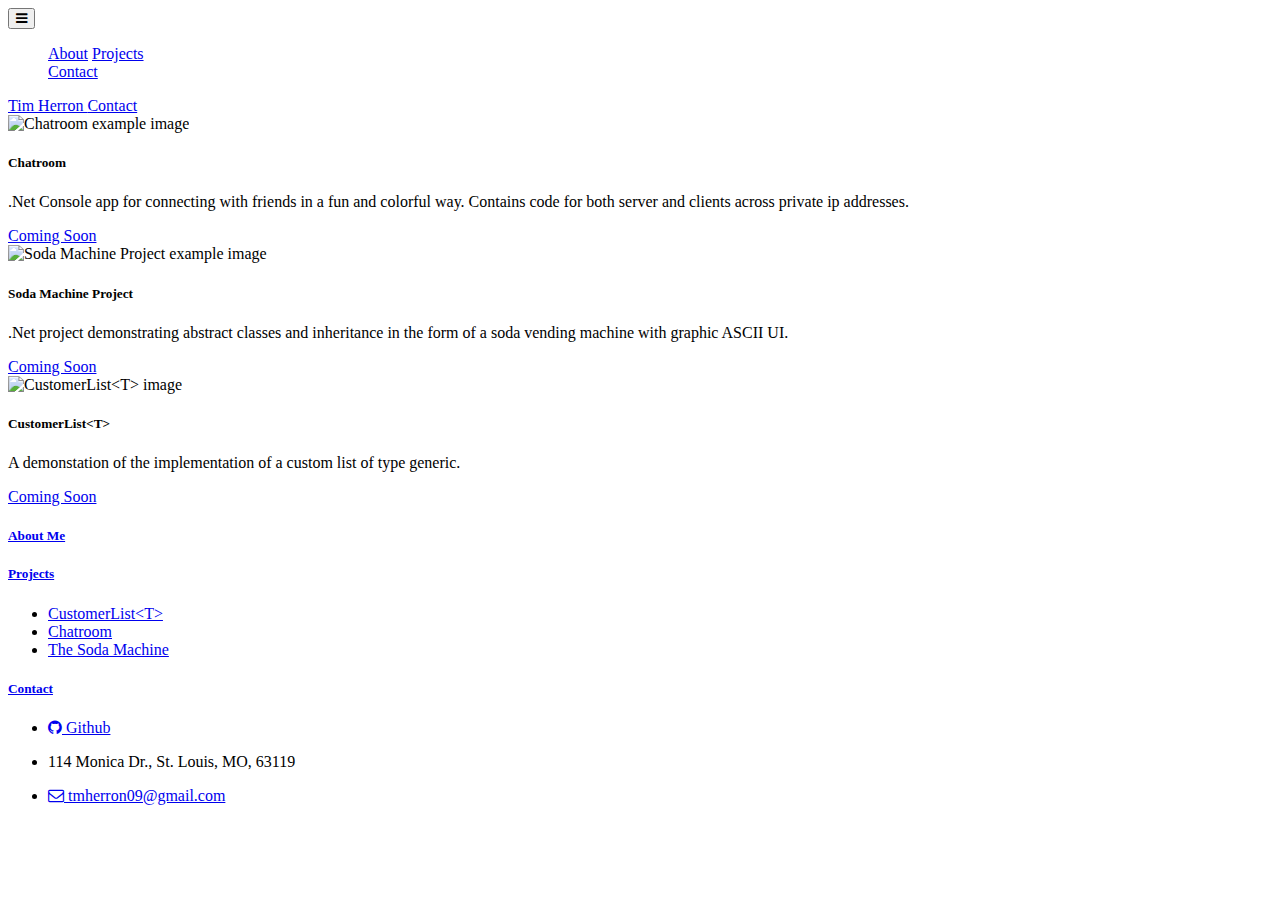
==== about.html @ eee24010 "Update with current design" ====
<!DOCTYPE html>
<html lang="en">
    <head>
        <!-- Required meta tags -->
        <meta charset="utf-8">
        <meta
        name="viewport" content="width=device-width, initial-scale=1, shrink-to-fit=no">

        <!-- Fonts -->
        <link href="https://fonts.googleapis.com/icon?family=Material+Icons" rel="stylesheet">
        <link rel='stylesheet' href="https://maxcdn.bootstrapcdn.com/font-awesome/4.7.0/css/font-awesome.min.css">
        <link href="https://fonts.googleapis.com/css2?family=Mandali&family=Open+Sans&family=Passion+One&display=swap" rel="stylesheet">


        <!-- Bootstrap CSS -->
        <!-- <link rel="stylesheet" href="https://stackpath.bootstrapcdn.com/bootstrap/4.5.2/css/bootstrap.min.css" integrity="sha384-JcKb8q3iqJ61gNV9KGb8thSsNjpSL0n8PARn9HuZOnIxN0hoP+VmmDGMN5t9UJ0Z" crossorigin="anonymous"> -->
        <link rel="stylesheet" href="css/bootstrap.css"> <link rel="stylesheet" href="css/styles.css">
        <title>Bootstrap Cheatsheet</title>
    </head>
    <body>
        <!-- Sticky Nav -->
        <nav class="navbar navbar-expand-md sticky-top mx-auto py-1 my-nav-bg my-nav-mb" style="overflow: hidden;">
            <div class="container-fluid d-flex flex-row justify-content-between mx-auto">
                <button class="navbar-toggler" type="button" data-toggle="collapse" data-target=".navbarSupportedContent">
                    <i class="fa fa-bars"></i>
                </button>
                <div class="py-2 navbar-collapse collapse navbarSupportedContent" style="max-width: 150px;">
                    <ul class="navbar-nav">
                        <a href="about.html" class="py-2 px-3 flex-item" style="width: fit-content;">About</a>
                        <a href="projects.html" class="py-2 px-3 flex-item" style="width: fit-content;">Projects</a>
                        <a href="contact.html" class="py-2 px-3 flex-item th-nav-contact-menu" style="width: fit-content;">Contact</a>
                    </ul>
                </div>

                <a class="flex-item nav-header-text" href="index.html">Tim Herron
                    <!-- <img src="Tim_Herron.svg" alt="Name Tim Herron" class="img-fluid"> -->
                </a>

                <a href="contact.html" class="py-2 px-2 flex-item th-nav-contact-right">Contact</a>
            </div>
        </nav>
        <!-- End Sticky Nac -->

        <!-- Project Cards -->
<div class="jumbotron mx-5 jumbotron-neum">


    <div class=" row">
        <!-- col-sm-4, phone size will be 100%, everything else, 1/3rd -->
        <div class="col-lg-4">
            <div class="card card-neum">
                <img src="images/chatroom_timsy.png" alt="Chatroom example image" class="img-fluid">
                <div class="card-body text-center">
                    <h5 class="card-title">Chatroom</h5>
                    <p class="card-text">.Net Console app for connecting with friends in a fun and colorful way. Contains code for both server and clients across private ip addresses.</p>
                    <a href="#" class="card-link">Coming Soon</a>
                </div>
            </div>
        </div>
        <div class="col-lg-4">
            <div class="card card-neum">
                <img src="images/sodamachine_welcome.png" alt="Soda Machine Project example image" class="img-fluid">
                <div class="card-body text-center">
                    <h5 class="card-title">Soda Machine Project</h5>
                    <p class="card-text">.Net project demonstrating abstract classes and inheritance in the form of a soda vending machine with graphic ASCII UI.</p>
                    <a href="#" class="card-link">Coming Soon</a>
                </div>
            </div>
        </div>
        <div class="col-lg-4">
            <div class="card card-neum">
                <img src="images/customlist_visualstudio.png" alt="CustomerList&lt;T&gt; image" class="img-fluid">
                <div class="card-body text-center">
                    <h5 class="card-title">CustomerList&lt;T&gt;</h5>
                    <p class="card-text">A demonstation of the implementation of a custom list of type generic.</p>
                    <a href="#" class="card-link">Coming Soon</a>
                </div>
            </div>
        </div>
    </div>


</div>

        <!-- End Project Cards -->

        <!-- Footer -->
        <footer class="jumbotron text-center footer footer-bg" style="margin-bottom:0">
            <div class="row">

                <div class="col-sm-4 mb-3">
                    <a href="about.html" alt="About Me">
                        <h5>About Me</h5>
                    </a>
                </div>
                <div class="col-sm-4">
                    <a href="projects.html" alt="My Projects">
                    <h5>Projects</h5>
                    </a>
                    <ul class="list-unstyled">
                        <li class="my-4">
                            <a class="text-footer" href="comingsoon.html">CustomerList&lt;T&gt;</a>
                        </li>

                        <li class="my-4">
                            <a class="text-footer" href="comingsoon.html">Chatroom</a>
                        </li>
                        <li class="my-4">
                            <a class="text-footer" href="comingsoon.html">The Soda Machine</a>
                        </li>
                    </ul>
                </div>
                <div class="col-sm-4">
                    <a href="contact.html" alt="Contact page">
                    <h5 class="my-1">Contact</h5>
                </a>
                    <ul class="list-unstyled text-small">
                        <li class="mt-2">
                            <a href="https://github.com/tmherron09" alt="Github Link">
                                <i class="fa fa-github"></i>
                                Github
                            </a>
                        </li>
                        <li class="mt-2">
                            <p>114 Monica Dr., St. Louis, MO, 63119</p>
                        </li>
                        <li>
                            <a href="tmherron09@gmail.com" alt="Email tmherron09@gmail.com">
                                <i class="fa fa-envelope-o"></i>
                                tmherron09@gmail.com
                            </a>
                        </li>

                    </ul>
                </div>
            </div>
        </footer>
        <!-- End Footer -->
    </body>
</html></footer><!-- End Footer --></body></html></div><!-- Optional JavaScript --><!-- jQuery first, then Popper.js, then Bootstrap JS --><script src="https://code.jquery.com/jquery-3.5.1.slim.min.js" integrity="sha384-DfXdz2htPH0lsSSs5nCTpuj/zy4C+OGpamoFVy38MVBnE+IbbVYUew+OrCXaRkfj" crossorigin="anonymous"></script><script src="https://cdn.jsdelivr.net/npm/popper.js@1.16.1/dist/umd/popper.min.js" integrity="sha384-9/reFTGAW83EW2RDu2S0VKaIzap3H66lZH81PoYlFhbGU+6BZp6G7niu735Sk7lN" crossorigin="anonymous"></script><script src="https://stackpath.bootstrapcdn.com/bootstrap/4.5.2/js/bootstrap.min.js" integrity="sha384-B4gt1jrGC7Jh4AgTPSdUtOBvfO8shuf57BaghqFfPlYxofvL8/KUEfYiJOMMV+rV" crossorigin="anonymous"></script></body></html>
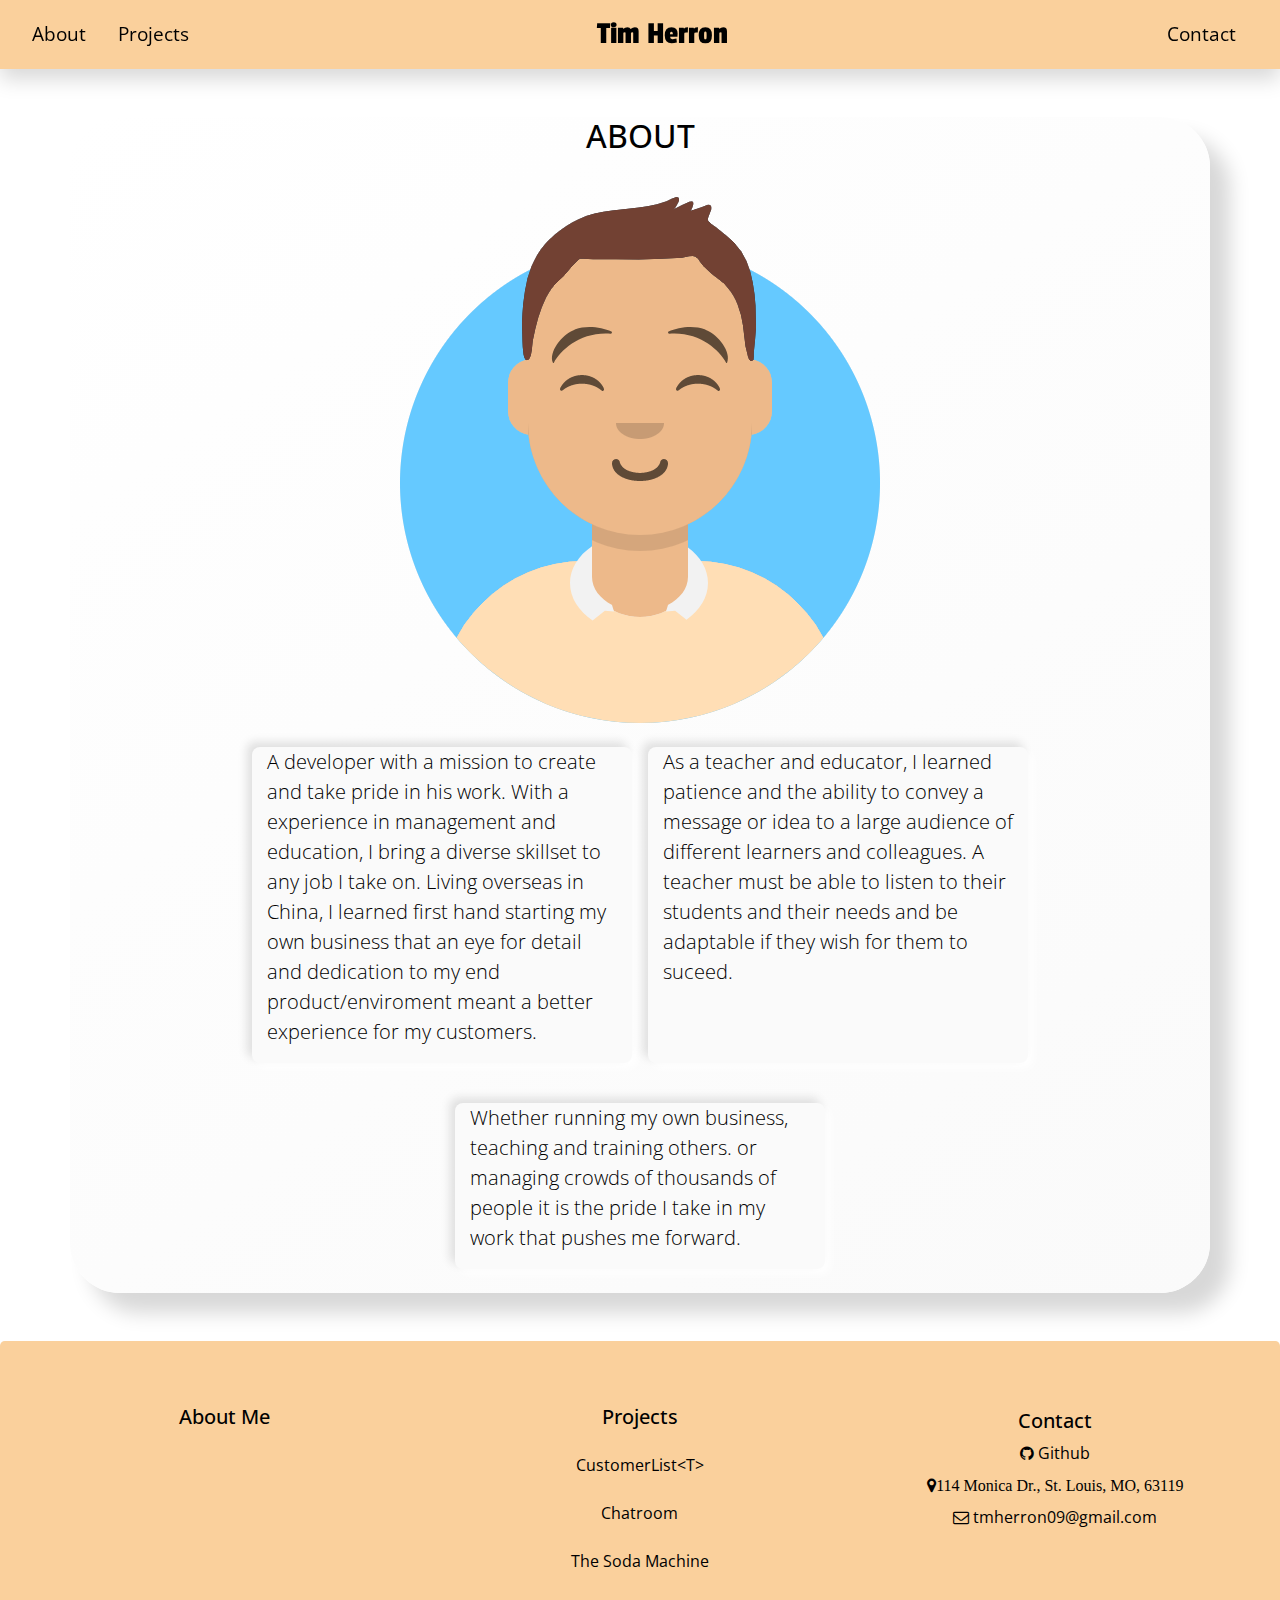
==== commit de39e4b5: "Stable update" ====
--- a/about.html
+++ b/about.html
@@ -41,48 +41,45 @@
         </nav>
         <!-- End Sticky Nac -->
 
-        <!-- Project Cards -->
-<div class="jumbotron mx-5 jumbotron-neum">
+        <!-- About -->
 
 
-    <div class=" row">
-        <!-- col-sm-4, phone size will be 100%, everything else, 1/3rd -->
-        <div class="col-lg-4">
-            <div class="card card-neum">
-                <img src="images/chatroom_timsy.png" alt="Chatroom example image" class="img-fluid">
-                <div class="card-body text-center">
-                    <h5 class="card-title">Chatroom</h5>
-                    <p class="card-text">.Net Console app for connecting with friends in a fun and colorful way. Contains code for both server and clients across private ip addresses.</p>
-                    <a href="#" class="card-link">Coming Soon</a>
+        <section class="my-5" id="about">
+            <div
+                class="container column my-3 about-bg">
+                <!-- About Section Heading-->
+                <h2 class="page-section-heading text-center text-uppercase">About</h2>
+                <!-- Icon Divider-->
+                <div class="d-flex flex-row justify-content-center">
+                    <img src="images/basic_avatar_circle.png" alt="Avatar of Tim Herron" class="img-fluid mb-4">
+                </div>
+                <!-- About Section Content-->
+                <div class="row">
+                    <div class="col-lg-4 ml-auto mr-2 mb-3 about-para">
+                        <p class="lead">
+                            A developer with a mission to create and take pride in his work. With a experience in management and education, I bring a diverse skillset to any job I take on. Living overseas in China, I learned first hand starting my own business that an eye for detail and dedication to my end product/enviroment meant a better experience for my customers.
+                        </p>
+
+                    </div>
+                    <div class="col-lg-4 mr-auto ml-2 mb-3 about-para">
+                        <p class="lead">
+                            As a teacher and educator, I learned patience and the ability to convey a message or idea to a large audience of different learners and colleagues. A teacher must be able to listen to their students and their needs and be adaptable if they wish for them to suceed.
+                        </p>
+                    </div>
+                </div>
+
+                <div class="d-flex flex-row justify-content-center">
+                    <div class="col-lg-4 about-para my-4">
+                        <p class="lead">
+                            Whether running my own business, teaching and training others. or managing crowds of thousands of people it is the pride I take in my work that pushes me forward.
+                        </p>
+                    </div>
                 </div>
             </div>
-        </div>
-        <div class="col-lg-4">
-            <div class="card card-neum">
-                <img src="images/sodamachine_welcome.png" alt="Soda Machine Project example image" class="img-fluid">
-                <div class="card-body text-center">
-                    <h5 class="card-title">Soda Machine Project</h5>
-                    <p class="card-text">.Net project demonstrating abstract classes and inheritance in the form of a soda vending machine with graphic ASCII UI.</p>
-                    <a href="#" class="card-link">Coming Soon</a>
-                </div>
-            </div>
-        </div>
-        <div class="col-lg-4">
-            <div class="card card-neum">
-                <img src="images/customlist_visualstudio.png" alt="CustomerList&lt;T&gt; image" class="img-fluid">
-                <div class="card-body text-center">
-                    <h5 class="card-title">CustomerList&lt;T&gt;</h5>
-                    <p class="card-text">A demonstation of the implementation of a custom list of type generic.</p>
-                    <a href="#" class="card-link">Coming Soon</a>
-                </div>
-            </div>
-        </div>
-    </div>
+        </section>
 
 
-</div>
-
-        <!-- End Project Cards -->
+        <!-- End About -->
 
         <!-- Footer -->
         <footer class="jumbotron text-center footer footer-bg" style="margin-bottom:0">
@@ -95,7 +92,7 @@
                 </div>
                 <div class="col-sm-4">
                     <a href="projects.html" alt="My Projects">
-                    <h5>Projects</h5>
+                        <h5>Projects</h5>
                     </a>
                     <ul class="list-unstyled">
                         <li class="my-4">
@@ -112,8 +109,8 @@
                 </div>
                 <div class="col-sm-4">
                     <a href="contact.html" alt="Contact page">
-                    <h5 class="my-1">Contact</h5>
-                </a>
+                        <h5 class="my-1">Contact</h5>
+                    </a>
                     <ul class="list-unstyled text-small">
                         <li class="mt-2">
                             <a href="https://github.com/tmherron09" alt="Github Link">
@@ -122,9 +119,9 @@
                             </a>
                         </li>
                         <li class="mt-2">
-                            <p>114 Monica Dr., St. Louis, MO, 63119</p>
+                            <i class="fa fa-map-marker">114 Monica Dr., St. Louis, MO, 63119</i>
                         </li>
-                        <li>
+                        <li class="mt-2">
                             <a href="tmherron09@gmail.com" alt="Email tmherron09@gmail.com">
                                 <i class="fa fa-envelope-o"></i>
                                 tmherron09@gmail.com
--- a/css/styles.css
+++ b/css/styles.css
@@ -0,0 +1,521 @@
+
+
+:root {
+    /* Screen sizes based off bootstrap */
+    --th-media-sm: 576px;
+    --th-media-md: 768px;
+    --th-media-lg: 992px;
+    --th-media-xl: 1200px;
+    /* Header-  header-bg sizes */
+    --th-header-xs: 525px;
+    --th-header-sm: 625px;
+    --th-header-md: 275px;
+    --th-header-lg: 350px;
+    --th-header-xl: 550px;
+}
+
+
+body {
+    font-family: 'Open sans', sans-serif;
+}
+
+/* Colors */
+
+.color-storage {
+    color: #536976;
+    color: #C4D7F2;
+    color: #AFDEDC;
+    color: #91A8A4;
+    color: #776871;
+}
+.color-storage2 {
+    color: #536976;
+    color: #E8C547;
+    color: #CDD1C4;
+    color: #FF8552;
+    color: #E71D36;
+}
+
+html,
+body,
+.container-fluid {
+    width: 100%;
+    height: 100%;
+    margin: 0;
+    padding: 0;
+    color: #000;
+}
+
+a {
+    color: #000;
+}
+
+
+.header-bg {
+    margin-bottom: 50px;
+    width: 100%;
+}
+
+#scroll_icon {
+    position: absolute;
+    top: 0px;
+    width: 100%;
+    height: var(--th-header-xs);
+    background: url('icons_1000_blurred.png') 100px 250px;
+    animation: wind 50s linear infinite;
+    z-index: 0;
+    opacity: .3;
+}
+
+.bg-petrol {
+    position: absolute;
+    top: 0px;
+    width: 100%;
+    height: var(--th-header-xs);
+    /* background: rgb(187,210,197); */
+    background: radial-gradient(circle, rgba(187,210,197,1) 0%, rgba(83,105,118,1) 100%);
+    box-shadow:  0 5px 20px 3px #475964, 
+             0 5px 100px 3px #5f7988;
+}
+.bg-petrol-plain {
+    position: fixed;
+    top: 0px;
+    width: 100%;
+    height: var(--th-media-xs);
+    background-color: #536976;
+}
+
+
+
+@keyframes wind {
+    0% {
+        background-position: 0 200px, 0 300px, 100px 250px;
+        /* mix-blend-mode: luminosity; */
+    }
+    100% {
+        background-position: 1000px 200px, 1200px 300px, 1100px 250px;
+        /* mix-blend-mode: luminosity; */
+    }
+}
+
+
+/* Yohumyan */
+.frame-neumorphism-round{
+    display: flex;
+    flex-direction: row;
+    justify-content: space-around;
+    align-items: center;
+    height: 80px;
+    width: 350px;
+    position: relative;
+     box-shadow:
+     -7px -7px 20px 0px #fff9,
+     -4px -4px 5px 0px #fff9,
+     7px 7px 20px 0px #0002,
+     4px 4px 5px 0px #0001,
+     inset 0px 0px 0px 0px #fff9,
+     inset 0px 0px 0px 0px #0001,
+     inset 0px 0px 0px 0px #fff9,        inset 0px 0px 0px 0px #0001;
+   transition:box-shadow 0.6s cubic-bezier(.79,.21,.06,.81);
+     border-radius: 10px;
+}
+
+
+.main-card-neum-bs {
+    position: absolute;
+    width: 100%;
+    height: 100%;
+    top: 0;
+    left: 0;
+    border-radius: 12px 0% 0% 12px / 12px 0% 0% 12px ;
+    box-shadow:  20px 20px 60px #475964, 
+             -20px -20px 60px #5f7988;
+}
+.main-card-profile-img {
+    border-radius: 12px 12px 0% 0% / 12px 12px 0% 0% ;
+}
+
+
+
+
+@media (min-width: 768px) {
+    .main-card-profile-img {
+        
+        border-radius: 12px 0% 0% 12px / 12px 0% 0% 12px ;
+    }
+ }
+
+ /* .my-sidebar {
+     height: 100%;
+     background-color: #91A8A4;
+
+    box-shadow:  20px 20px 60px #7b8f8b, 
+        -20px -20px 60px #a7c1bd;
+ } */
+
+
+@media screen and (min-width: 576px) {
+
+    #scroll_icon {
+        position: absolute;
+        top: 0px;
+        height: var(--th-header-sm);
+        width: 100%;
+        background: url('icons_1000_blurred.png') 100px 250px;
+        animation: wind 50s linear infinite;
+        z-index: 0;
+        opacity: .3;
+    }
+    
+    .bg-petrol {
+        position: absolute;
+        top: 0px;
+        width: 100%;
+        height: var(--th-header-sm);
+        /* background: rgb(187,210,197); */
+        background: radial-gradient(circle, rgba(187,210,197,1) 0%, rgba(83,105,118,1) 100%);
+    }
+
+}
+
+@media screen and (min-width: 768px) {
+
+    #scroll_icon {
+        position: fixed;
+        top: 0px;
+        height: var(--th-header-md);
+        width: 100%;
+        background: url('icons_1000_blurred.png') 100px 250px;
+        animation: wind 50s linear infinite;
+        z-index: 0;
+        opacity: .3;
+    }
+    
+    .bg-petrol {
+        position: fixed;
+        top: 0px;
+        width: 100%;
+        height: var(--th-header-md);
+        /* background: rgb(187,210,197); */
+        background: radial-gradient(circle, rgba(187,210,197,1) 0%, rgba(83,105,118,1) 100%);
+    }
+    .header-bg {
+        margin-bottom: 50px;
+    }
+}
+@media screen and (min-width: 992px) {
+
+    #scroll_icon {
+        position: fixed;
+        top: 0px;
+        height: var(--th-header-lg);
+        width: 100%;
+        background: url('icons_1000_blurred.png') 100px 250px;
+        animation: wind 50s linear infinite;
+        z-index: 0;
+        opacity: .3;
+    }
+    
+    .bg-petrol {
+        position: fixed;
+        top: 0px;
+        width: 100%;
+        height: var(--th-header-lg);
+        /* background: rgb(187,210,197); */
+        background: radial-gradient(circle, rgba(187,210,197,1) 0%, rgba(83,105,118,1) 100%);
+    }
+    .header-bg {
+        margin-bottom: 50px;
+    }
+}
+
+@media screen and (min-width: 1200px) {
+
+    #scroll_icon {
+        position: fixed;
+        top: 0px;
+        height: var(--th-header-xl);
+        width: 100%;
+        background: url('icons_1000_blurred.png') 100px 250px;
+        animation: wind 50s linear infinite;
+        z-index: 0;
+        opacity: .3;
+    }
+    
+    .bg-petrol {
+        position: fixed;
+        top: 0px;
+        width: 100%;
+        height: var(--th-header-xl);
+        /* background: rgb(187,210,197); */
+        background: radial-gradient(circle, rgba(187,210,197,1) 0%, rgba(83,105,118,1) 100%);
+    }
+    .header-bg {
+        margin-bottom: 50px;
+    }
+}
+
+
+
+
+
+
+/*  Project Restart */
+
+
+/* .intro-card {
+    max-width: 80%;
+    max-height: auto;
+} */
+
+/* .img-intro-lg {
+    max-height: auto;
+} */
+
+
+.card-inner {
+    border-radius:12px;
+    border-style: none;
+    background: #536976;
+    box-shadow:  20px 20px 60px #475964, 
+             -20px -20px 60px #5f7988;
+}
+
+.card-text {
+    color: #555;
+}
+
+
+.my-nav-bg {
+    background: #fad09c;
+    /* background-color: rgba(83,105,118,1); */
+    margin-bottom: 25px;
+    /* box-shadow: inset -20px -20px 60px #5f7988; */
+    color: #000;
+    box-shadow:  0px 10px 20px #d8d8d8;
+}
+
+.my-nav-bg a {
+    color: #000;
+    font-size: 1.2em;
+    font-family: 'Open Sans', sans-serif;
+}
+
+.my-nav-bg a:hover {
+    color: #333;
+    background-color: #fac789;
+    border-radius: 12px;
+    text-decoration: none;
+    transition: ease-in-out color .35s;
+  }
+
+
+  .th-nav-contact-right {
+      margin-right: -10px;
+    width:0;
+    visibility: hidden;
+    cursor: not-allowed;
+  }
+
+  .th-nav-contact-menu {
+    width: auto;
+    visibility: visible;
+    cursor: default;
+  }
+
+  @media screen and (min-width: 768px) {
+    .th-nav-contact-right{
+        width: auto;
+        margin-right: 20px;
+        visibility: visible;
+        cursor: default;
+    }
+    .th-nav-contact-menu {
+         width: 0;
+        visibility: hidden;
+        cursor: not-allowed;
+    } 
+}
+
+
+.nav-header-text {
+    font-family: 'Passion One', cursive !important;
+    font-size: 2em !important;
+}
+
+
+.intro-card {
+    border-style: none;
+    border-radius: 50px;
+    background: linear-gradient(145deg, #ffffff, #fafafa);
+    box-shadow:  20px 20px 20px #d8d8d8, 
+             -20px -20px 20px #ffffff;
+    color: #555;
+    font-family: 'Open Sans', sans-serif;
+}
+.jumbotron-neum {
+    border-radius: 50px;
+    background: linear-gradient(145deg, #ffffff, #fafafa);
+    box-shadow:  20px 20px 20px #d8d8d8, 
+             -20px -20px 20px #ffffff;
+}
+.card-neum {
+    border-style: none;
+    border-radius: 50px;
+    background: linear-gradient(145deg, #ffffff, #fafafa);
+    box-shadow:  20px 20px 20px #d8d8d8, 
+             -20px -20px 20px #ffffff;
+}
+
+.img-neum {
+    position: absolute;
+    top: 0;
+    width: 100%;
+    height: 100%;
+    box-shadow: inset 20px 20px 60px #d8d8d8, 
+            inset -20px -20px 60px #ffffff;
+            border-radius: 50px;
+
+}
+
+.intro-card img {
+    border-radius: 50px 0px 0px 50px;
+}
+
+.intro-card h1 {
+    color: #555;
+    font-family: 'Mandali', sans-serif;
+}
+
+  .img-intro-mobile {
+    display: none;
+  }
+
+  @media (max-width:576px) {
+    .intro-card {
+        max-width: 80%;
+    }
+    .img-intro-lg {
+      display: none;
+    }
+    
+    .img-intro-mobile {
+      display: flex !important;
+    }
+
+    /* .my-nav-mb {
+        margin-bottom: 80px;
+    } */
+    /* ALL my-nav-mb Have been commented out since switching to a jumbotron. */
+}
+  
+  @media (max-width:767px) {
+    .intro-card {
+        max-width: 80%;
+    }
+    .img-intro-lg {
+      display: none;
+    }
+    .img-intro-mobile {
+      display: flex !important;
+    }
+
+    /* .my-nav-mb {
+        margin-bottom: 3vh;
+    } */
+    /* ALL my-nav-mb Have been commented out since switching to a jumbotron. */
+    .intro-card img {
+        border-radius: 50px 50px 0px 00px;
+    }
+
+}
+@media (min-width:768px) {
+    .intro-card {
+        max-width: 80%;
+    }
+
+    /* .my-nav-mb {
+        margin-bottom: 200px;
+    } */
+    /* ALL my-nav-mb Have been commented out since switching to a jumbotron. */
+    .img-intro-lg {
+        display: flex !important;
+      }
+      .img-intro-mobile {
+        display: none;
+      }
+
+}
+
+ @media (min-width: 922px) {
+      .intro-card {
+          max-width: 900px;
+      }
+      .img-intro-mobile {
+        display: none;
+      }
+      /* .my-nav-mb {
+        margin-bottom: 100px;
+    } */
+    /* ALL my-nav-mb Have been commented out since switching to a jumbotron. */
+  } 
+
+
+@media (min-width: 1200x) {
+    .intro-card {
+         max-width: 1100px;
+    }
+    .img-intro-mobile {
+        display: none;
+      }
+} 
+
+
+
+.footer-bg {
+ background-color: #fad09c;
+
+}
+#footer {
+position: absolute;
+  bottom: 0;
+  width: 100%;
+  height: 1rem;
+} 
+
+
+
+/* Coming Soon */
+
+.coming-soon-jumbo {
+    height: 80%;;
+}
+
+/* End Coming Soon */
+
+/*  About */
+.about-bg {
+    background-color: #fafafa;
+    border-radius: 50px;
+    background: linear-gradient(145deg, #ffffff, #fafafa);
+    box-shadow:  20px 20px 20px #d8d8d8, 
+             -20px -20px 20px #ffffff;
+}
+
+.about-para {
+    border-radius: 8px;
+    background: #fafafa;
+    box-shadow:  -5px -5px 10px #dfdfdf, 
+                 5px 5px 10px #ffffff;
+}
+/* End About */
+
+
+/* Contact */
+
+.contact-jumbo {
+    border-radius: 0;
+    width: 320px;
+}
+
+/* End Contact */